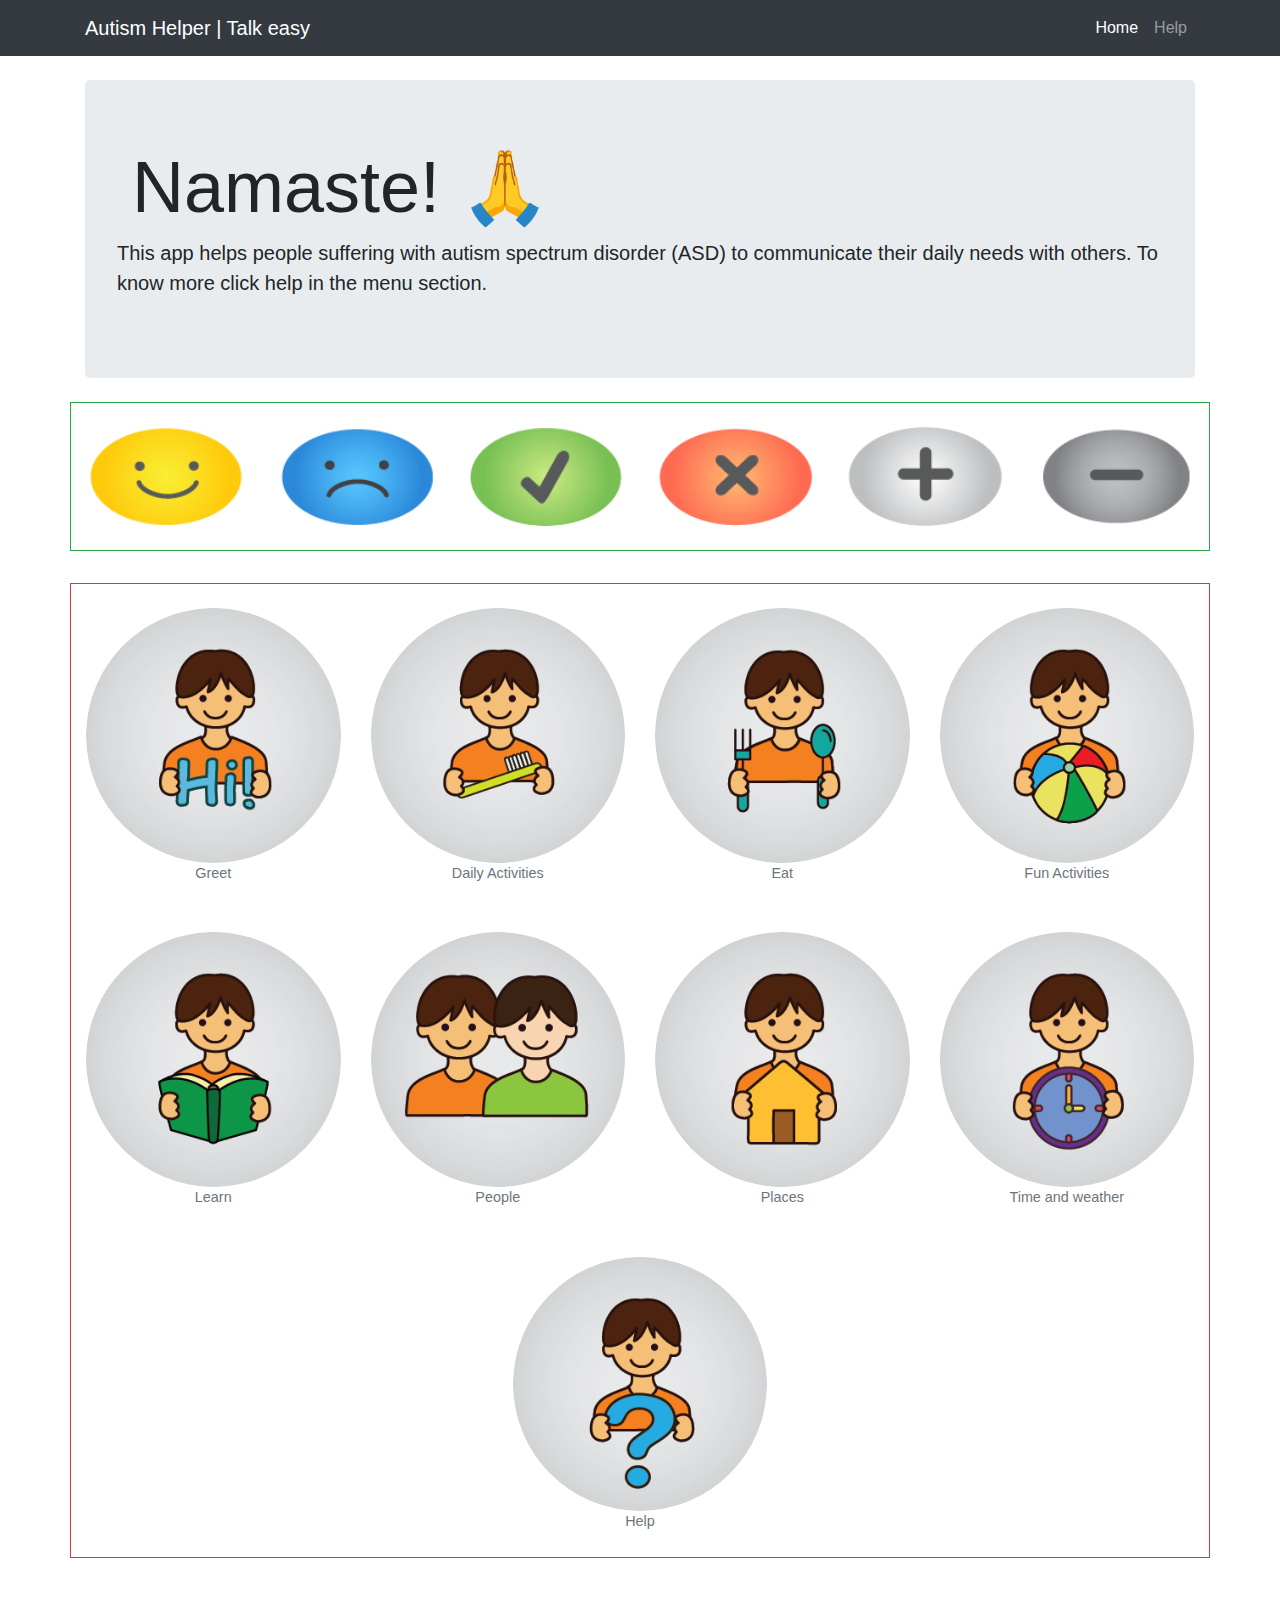
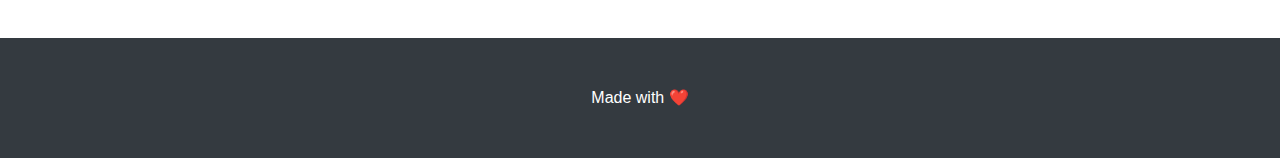
==== index.html @ 7a18bffb "Add files | First commit" ====
<!DOCTYPE html>
<html lang="en">

<head>

  <meta charset="utf-8">
  <meta name="viewport" content="width=device-width, initial-scale=1, shrink-to-fit=no">
  <meta name="description" content="A website to help autism students communicate their day to day needs">

  <title>Autism helper | AGA Project</title>

  <!-- Bootstrap CSS -->
  <link href="vendor/bootstrap/css/bootstrap.min.css" rel="stylesheet">

  <!-- Custom styles -->
  <link href="css/heroic-features.css" rel="stylesheet">
  <link href="css/main.css" rel="stylesheet">

</head>

<body>

  <!-- Navigation -->
  <nav class="navbar navbar-expand-lg navbar-dark bg-dark fixed-top">
    <div class="container">
      <a class="navbar-brand" href="#">Autism Helper | Talk easy</a>
      <button class="navbar-toggler" type="button" data-toggle="collapse" data-target="#navbarResponsive" aria-controls="navbarResponsive" aria-expanded="false" aria-label="Toggle navigation">
        <span class="navbar-toggler-icon"></span>
      </button>
      <div class="collapse navbar-collapse" id="navbarResponsive">
        <ul class="navbar-nav ml-auto">
          <li class="nav-item active">
            <a class="nav-link" href="#">Home
              <span class="sr-only">(current)</span>
            </a>
          </li>
          <li class="nav-item">
            <a data-toggle="modal" data-target="#exampleModalCenter" class="nav-link" href="#">Help</a>
          </li>
        </ul>
    </div>
  </nav>

  <!-- Page Content -->
  <div class="container">

    <!-- Jumbotron Header -->
    <header class="jumbotron my-4">
      <div class="col-lg-12 col-md-12">
        <h1 class="display-3">Namaste! 🙏</h1>
      </div>
      <p class="lead">This app helps people suffering with autism spectrum disorder (ASD) to communicate their daily needs with others. To know more click help in the menu section.</p>
      <!-- <a href="#" class="btn btn-primary btn-lg">Call to action!</a> -->
    </header>

    <!-- Page Features -->
    <div class="row text-center border border-success">

      <div class="col-lg-2 col-md-4 mb-4 mt-4">
        <img class="card-img-top rounded-circle" id="like" src="img/like.png" alt="">
      </div>

      <div class="col-lg-2 col-md-4 mb-4 mt-4">
        <img class="card-img-top rounded-circle" id="dontlike" src="img/dontlike.png" alt="">
      </div>

      <div class="col-lg-2 col-md-4 mb-4 mt-4">
        <img class="card-img-top rounded-circle" id="yes" src="img/yes.png" alt="">
      </div>

      <div class="col-lg-2 col-md-4 mb-4 mt-4">
        <img class="card-img-top rounded-circle" id="no" src="img/no.png" alt="">
      </div>

      <div class="col-lg-2 col-md-4 mb-4 mt-4">
        <img class="card-img-top rounded-circle" id="more" src="img/more.png" alt="">
      </div>

      <div class="col-lg-2 col-md-4 mb-4 mt-4">
        <img class="card-img-top rounded-circle" id="less" src="img/less.png" alt="">
      </div>

    </div>
    <!-- /.row -->
  
  </div>
  <!-- /.container -->

  <div class="container" style="margin-top: 2em; margin-bottom: 5em;">
    
    <div class="row text-center border border-danger justify-content-md-center">

      <div class="col-lg-3 col-md-4 mb-4 mt-4">
        <img class="card-img-top rounded-circle" id="greet" src="img/greet.png" alt="">
        <figcaption class="figure-caption text-center">Greet</figcaption>
      </div>

      <div class="col-lg-3 col-md-4 mb-4 mt-4">
        <img class="card-img-top rounded-circle" id="daily" src="img/daily.png" alt="">
        <figcaption class="figure-caption text-center">Daily Activities</figcaption>
      </div>

      <div class="col-lg-3 col-md-4 mb-4 mt-4">
        <img class="card-img-top rounded-circle" id="eat" src="img/eat.png" alt="">
        <figcaption class="figure-caption text-center">Eat</figcaption>
      </div>

      <div class="col-lg-3 col-md-4 mb-4 mt-4">
        <img class="card-img-top rounded-circle" id="fun" src="img/fun.png" alt="">
        <figcaption class="figure-caption text-center">Fun Activities</figcaption>
      </div>

      <div class="col-lg-3 col-md-4 mb-4 mt-4">
        <img class="card-img-top rounded-circle" id="learn" src="img/learn.png" alt="">
        <figcaption class="figure-caption text-center">Learn</figcaption>
      </div>

      <div class="col-lg-3 col-md-4 mb-4 mt-4">
        <img class="card-img-top rounded-circle" id="people" src="img/people.png" alt="">
        <figcaption class="figure-caption text-center">People</figcaption>
      </div>

      <div class="col-lg-3 col-md-4 mb-4 mt-4">
        <img class="card-img-top rounded-circle" id="places" src="img/places.png" alt="">
        <figcaption class="figure-caption text-center">Places</figcaption>
      </div>

      <div class="col-lg-3 col-md-4 mb-4 mt-4">
        <img class="card-img-top rounded-circle" id="time" src="img/time.png" alt="">
        <figcaption class="figure-caption text-center">Time and weather</figcaption>
      </div>

      <div class="col-lg-3 col-md-4 mb-4 mt-4">
        <img class="card-img-top rounded-circle" id="help" src="img/help.png" alt="">
        <figcaption class="figure-caption text-center">Help</figcaption>
      </div>

    </div>
  
  </div>

  <div class="modal fade" id="exampleModalCenter" tabindex="-1" role="dialog" aria-labelledby="exampleModalCenterTitle" aria-hidden="true">
    <div class="modal-dialog modal-dialog-centered" role="document">
      <div class="modal-content">
        <div class="modal-header">
          <h5 class="modal-title" id="exampleModalCenterTitle">Help</h5>
          <button type="button" class="close" data-dismiss="modal" aria-label="Close">
            <span aria-hidden="true">&times;</span>
          </button>
        </div>
        <div class="modal-body">
          <ul>
            <li> Six Buttons present in the upper box are for basic communication. They are known as expressive buttons.</li>
            <li>To express your thoughts first choose a activity from the second box and then select one of the expressive buttons.</li>
            <li> To explore more Activities within the basic activities double click on th eactiities in second box.</li>
          </ul>
        </div>
        <div class="modal-footer">
          <button type="button" class="btn btn-secondary" data-dismiss="modal">Close</button>
        </div>
      </div>
    </div>
  </div>

  <!-- Footer -->
  <footer class="py-5 bg-dark">
    <div class="container">
      <p class="m-0 text-center text-white"> Made with ❤️</p>
    </div>
  </footer>

  <!-- Bootstrap core JavaScript -->
  <script src="vendor/jquery/jquery.min.js"></script>
  <script src="vendor/bootstrap/js/bootstrap.bundle.min.js"></script>
  <script src="js/main.js"></script>
</body>

</html>
---- css/heroic-features.css ----
/*!
 * Start Bootstrap - Heroic Features (https://startbootstrap.com/template-overviews/heroic-features)
 * Copyright 2013-2019 Start Bootstrap
 * Licensed under MIT (https://github.com/BlackrockDigital/startbootstrap-heroic-features/blob/master/LICENSE)
 */
body {
  padding-top: 56px;
}
---- css/main.css ----
.selected_block {
    border: 5px solid red;
}
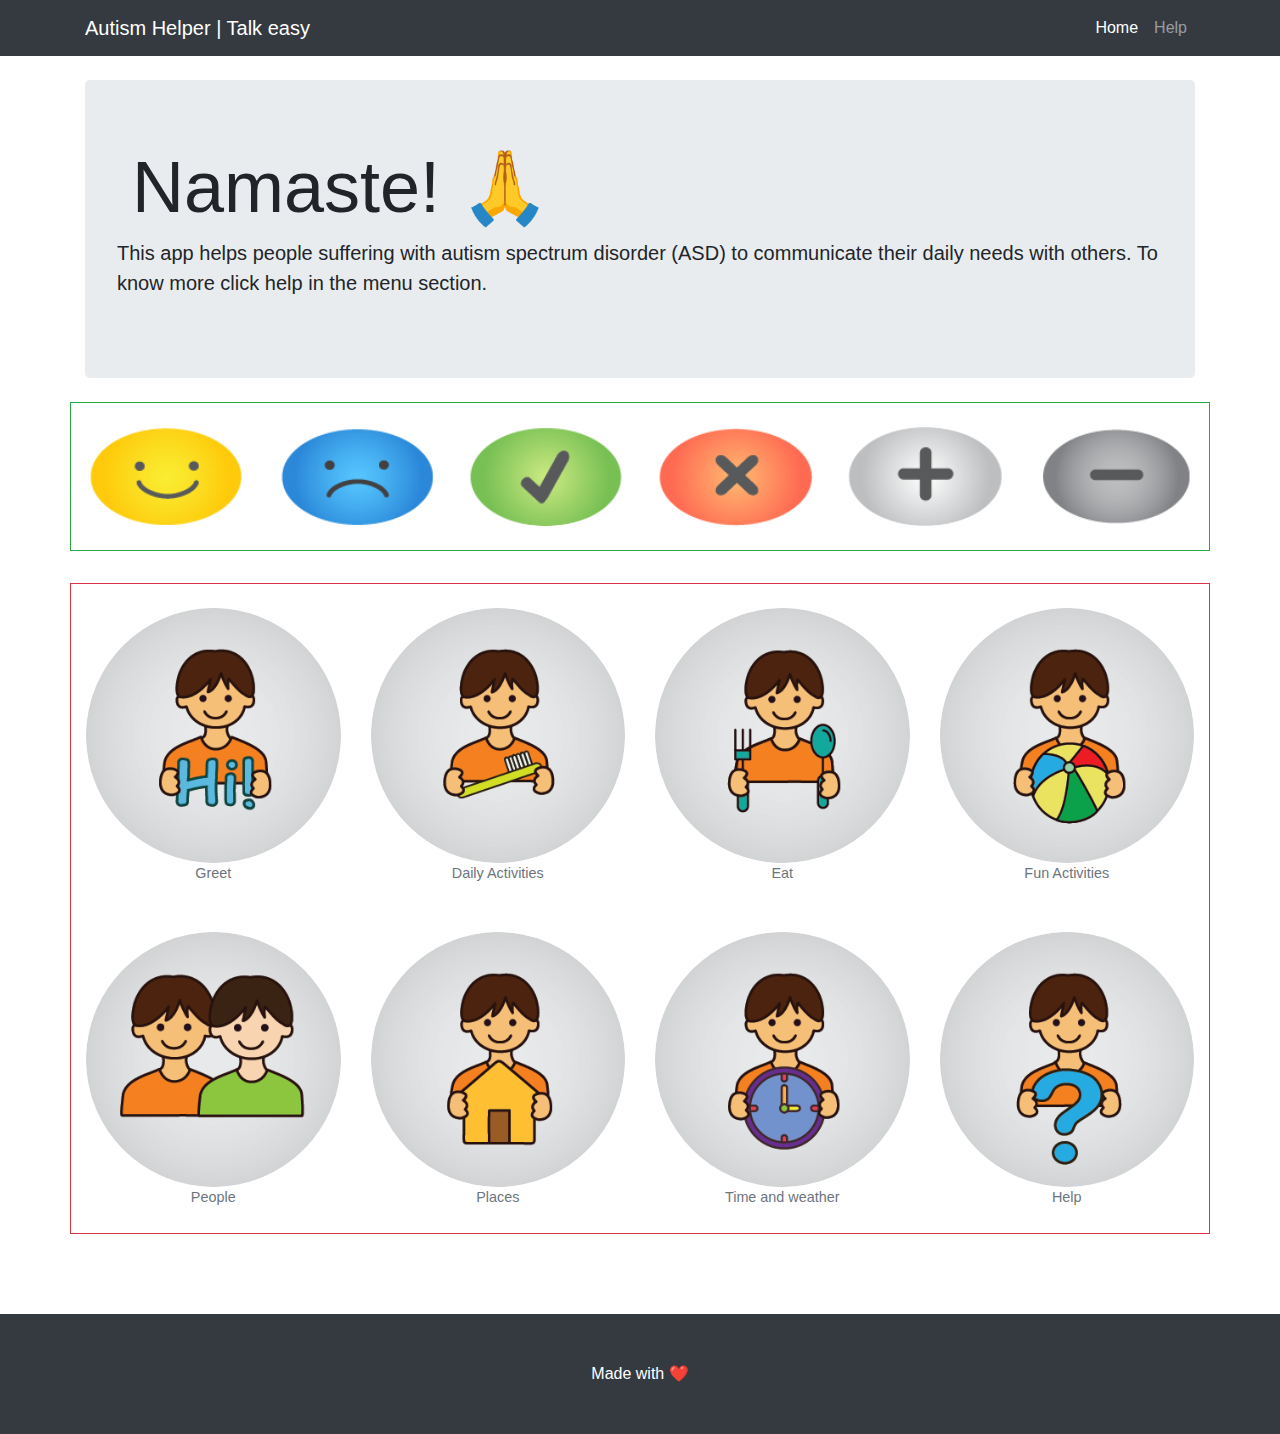
==== commit 1bbb4c59: "Add images and add greeting messages" ====
--- a/index.html
+++ b/index.html
@@ -111,11 +111,6 @@
       </div>
 
       <div class="col-lg-3 col-md-4 mb-4 mt-4">
-        <img class="card-img-top rounded-circle" id="learn" src="img/learn.png" alt="">
-        <figcaption class="figure-caption text-center">Learn</figcaption>
-      </div>
-
-      <div class="col-lg-3 col-md-4 mb-4 mt-4">
         <img class="card-img-top rounded-circle" id="people" src="img/people.png" alt="">
         <figcaption class="figure-caption text-center">People</figcaption>
       </div>
